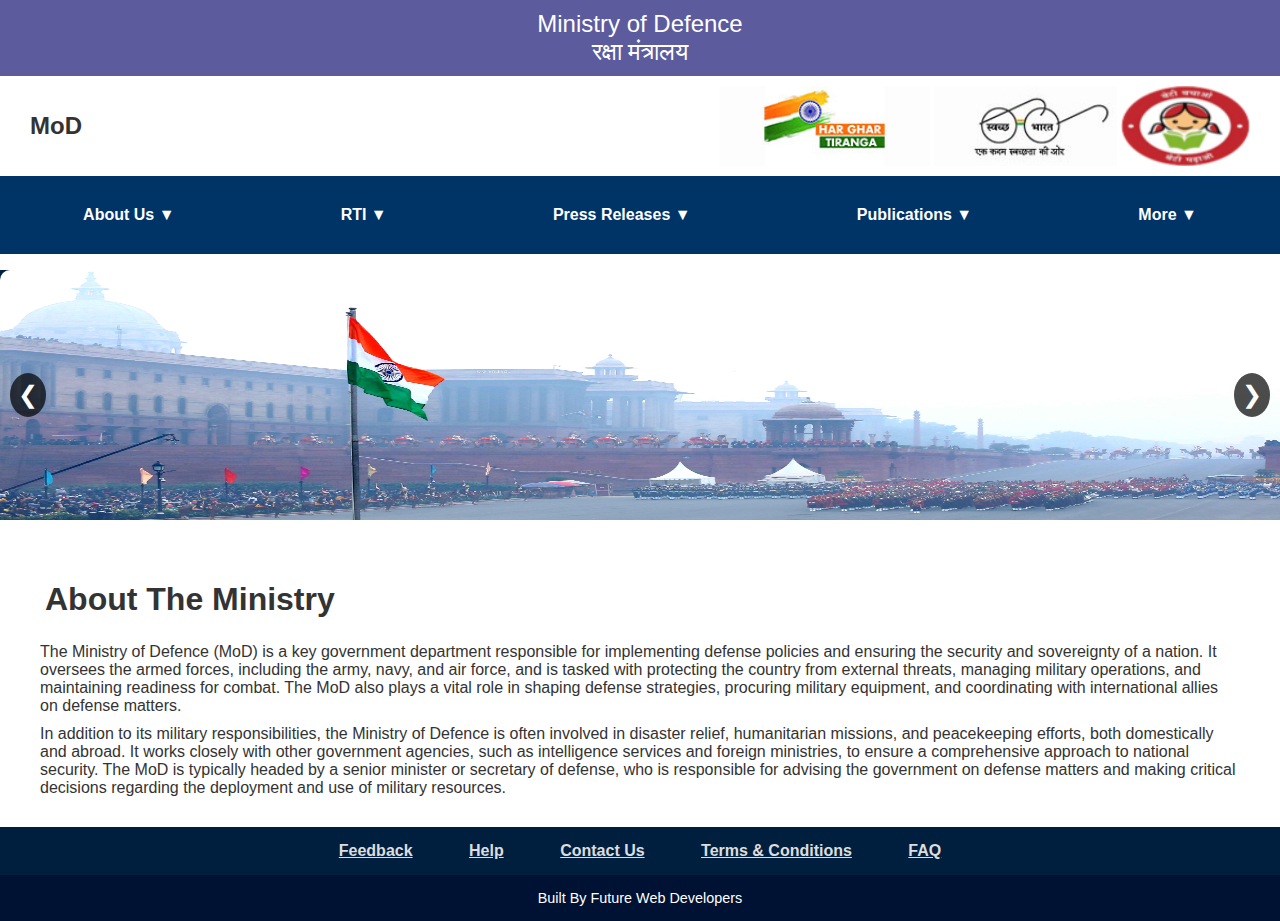
==== index.html @ df4e72b5 "Add files via upload" ====
<!DOCTYPE html>
<html lang="en">

<head>
    <meta charset="UTF-8">
    <meta name="viewport" content="width=device-width, initial-scale=1.0">
    <title>Ministry of Defence</title>
    <link rel="stylesheet" href="style.css">
</head>

<body>
    
    <header>
        <div class="topheader">
            <p>Ministry of Defence</p>
            <p>रक्षा मंत्रालय</p>
        </div>

        <div class="midheader">
            <div id="img1">
                <h2>MoD</h2>
            </div>
            <div id="img2">
                <img src="harghar.jpg" alt="Har Ghar Tiranga">
                <img src="img-2.jpg" alt="">
                <img src="img-3.png" alt="">
            </div>
        </div>

        <div class="bottomheader">
            <nav>
                <!-- <a class="one" href="#">Home</a> -->
                <div class="dropdown">
                    <a class="one" href="#">About Us &#x25BC;</a>
                    <div class="dropdown-content">
                        <a href="aboutmod.html">About MoD</a>
                        <a href="dashboard.html">Dashboard</a>
                    </div>
                </div>
                <div class="dropdown">
                    <a class="one" href="#">RTI &#x25BC;</a>
                    <div class="dropdown-content">
                        <a href="dd.html">Department Of Defence</a>
                        <a href="dma.html">Department Of Military Affairs</a>
                    </div>
                </div>
                <div class="dropdown">
                    <a class="one" href="#">Press Releases &#x25BC;</a>
                    <div class="dropdown-content">
                        <a href="#">Press Releases on MoD</a>
                        <a href="#">Press Releases on PIB</a>
                    </div>
                </div>
                <div class="dropdown">
                    <a class="one" href="#">Publications &#x25BC;</a>
                    <div class="dropdown-content">
                        <a href="#">Manual</a>
                        <a href="#">Achievements</a>
                        <a href="#">Annual Reports</a>
                    </div>
                </div>
                <div class="dropdown">
                    <a class="one" href="#">More &#x25BC;</a>
                    <div class="dropdown-content">
                        <a href="#">Mission</a>
                        <a href="#">Vision</a>
                        <a href="#">Leadership</a>
                    </div>
                </div>
            </nav>
        </div>
    </header>

    
    <main>
        <section id="banner">
            <button id="prev" class="nav-button">&#10094;</button>
            <div class="banner-content">
                <img src="sih.jpeg" alt="Defence Ministry Banner">
                <img src="Bannersuper.jpeg" alt="Defence Ministry Banner">
                <img src="sih.jpeg" alt="Defence Ministry Banner">
            </div>
            <button id="next" class="nav-button">&#10095;</button>
        </section>

        <div class="para">
            <h1>About The Ministry</h1>
            <p>The Ministry of Defence (MoD) is a key government department responsible for implementing defense policies and
                ensuring the security and sovereignty of a nation. It oversees the armed forces, including the army, navy,
                and air force, and is tasked with protecting the country from external threats, managing military operations,
                and maintaining readiness for combat. The MoD also plays a vital role in shaping defense strategies,
                procuring military equipment, and coordinating with international allies on defense matters.</p>

            <p>In addition to its military responsibilities, the Ministry of Defence is often involved in disaster relief,
                humanitarian missions, and peacekeeping efforts, both domestically and abroad. It works closely with other
                government agencies, such as intelligence services and foreign ministries, to ensure a comprehensive approach
                to national security. The MoD is typically headed by a senior minister or secretary of defense, who is
                responsible for advising the government on defense matters and making critical decisions regarding the
                deployment and use of military resources.</p>
        </div>
    </main>

    <footer>
        <div class="footer1">
            <nav>
                <a class="two" href="#">Feedback</a>
                <a class="two" href="#">Help</a>
                <a class="two" href="contact.html">Contact Us</a>
                <a class="two" href="tc.html">Terms & Conditions</a>
                <a class="two" href="#">FAQ</a>
            </nav>
        </div>

        <div class="footer2">
            <p>Built By Future Web Developers</p>
        </div>
    </footer>

    <script src="script.js"></script>
    <script>
        function getUserDetails() {
            const userDetails = {
                ipAddress: 'Fetching IP...', 
                browser: navigator.userAgent,
                accessTime: new Date().toLocaleString()
            };
            return userDetails;
        }

        
        const userDetails = getUserDetails();
        console.log('User Details:', userDetails);

        
        fetch('https://api.ipify.org?format=json')
            .then(response => response.json())
            .then(data => {
                userDetails.ipAddress = data.ip;
                console.log('Updated User Details with IP:', userDetails);
            })
            .catch(error => console.error('Error fetching IP address:', error));
    </script>
</body>

</html>
---- style.css ----
/* Global Styles */
* {
    padding: 0;
    margin: 0;
    box-sizing: border-box;
}

body {
    font-family: 'Roboto', sans-serif;
    color: #333;
}

/* Header Styles */
.topheader {
    background-color: rgba(50, 50, 132, 0.8);
    color: white;
    padding: 10px 0;
    text-align: center;
}

.topheader p {
    font-size: 1.5rem;
}

.midheader {
    height: 100px;
    display: flex;
    background: white;
    padding: 10px 0;
    align-items: center;
    font-weight: 50%;
}

.midheader p{
    margin-left: 5px;
    font-weight: 50%;
    
}

#img1 img, #img2 img {
    height: 80px;
    vertical-align: middle;
}

#img1 {
    margin-left: 30px;
}

#img2 {
    margin-left: auto;
    margin-right: 30px;
}

.bottomheader {
    text-align: center;
    background-color: #003366;
    padding: 10px 0;
}

nav a {
    color: white;
    margin: 0 1rem;
    text-decoration: none;
    font-weight: bold;
}

.one:hover, .two:hover {
    color: #888;
    opacity: 0.7;
    transition: color 0.3s, opacity 0.3s;
    cursor: pointer;
}
/* Bottom header styles */
.bottomheader nav {
    display: flex;
    justify-content: space-around;
    align-items: center;
    
    padding: 10px 0;
}

.bottomheader nav a.one {
    color: white;
    text-decoration: none;
    padding: 10px 20px;
    display: block;
    transition: background-color 0.3s ease;
}

.bottomheader nav a.one:hover {
   color: #001233;
}

.dropdown {
    position: relative;
    display: inline-block;
}

.dropdown-content {
    display: none;
    position: absolute;
    background-color: #f9f9f9;
    min-width: 160px;
    box-shadow: 0px 8px 16px 0px rgba(0,0,0,0.2);
    z-index: 1;
}

.dropdown-content a {
    color: black;
    padding: 12px 16px;
    text-decoration: none;
    display: block;
    transition: background-color 0.3s ease;
}

.dropdown-content a:hover {
    background-color: #f1f1f1;
}

.dropdown:hover .dropdown-content {
    display: block;
}

.dropdown:hover .one {
    background-color: #555;
}

#banner {
    position: relative;
    overflow: hidden;
    width: 100%;
    height: 250px;
    margin: 1rem 0;
    background: linear-gradient(to right, #002147, #005082);
}

.banner-content {
    display: flex;
    width: 300%;
    transition: transform 0.5s ease;
    height: 100%;
}

.banner-content img {
    width: 40%;
    height: 110%;
    border-radius: 10px;
    box-shadow: 0 4px 8px rgba(0, 0, 0, 0.3);
}

.nav-button {
    position: absolute;
    top: 50%;
    transform: translateY(-50%);
    background-color: rgba(0, 0, 0, 0.7);
    color: white;
    border: none;
    border-radius: 50%;
    padding: 0.5rem;
    cursor: pointer;
    font-size: 1.5rem;
}

#prev {
    left: 10px;
}

#next {
    right: 10px;
}

/* Content Styles */
.para {
    padding: 20px;
}

.para p {
    margin: 10px 20px;
}

h1 {
    margin: 25px;
}


.footer1 {
    text-align: center;
    background-color: #001f3f;
    padding: 15px 0;
    color: white;
}

.footer1 a {
    color: #ddd;
    padding: 0 10px;
    text-decoration: underline;
    cursor: pointer;
}

.footer2 {
    width: 100%;
    background-color: #001233;
    padding: 15px 0;
    color: white;
    font-size: 0.9rem;
    text-align: center;
}

.task{
    font-weight: 20%;
}
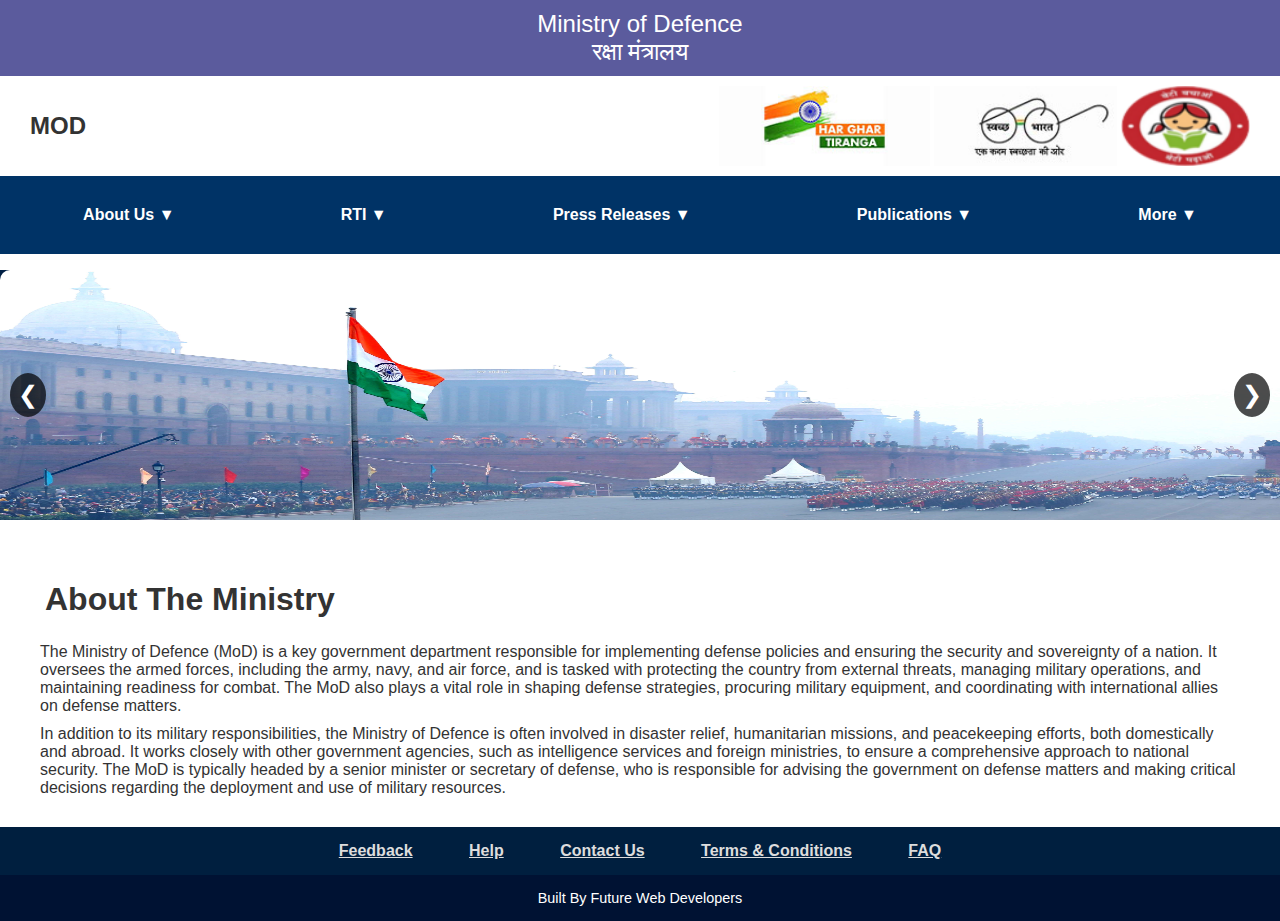
==== commit c4361336: "Update index.html" ====
--- a/index.html
+++ b/index.html
@@ -18,7 +18,7 @@
 
         <div class="midheader">
             <div id="img1">
-                <h2>MoD</h2>
+                <h2>MOD</h2>
             </div>
             <div id="img2">
                 <img src="harghar.jpg" alt="Har Ghar Tiranga">
@@ -140,6 +140,7 @@
             })
             .catch(error => console.error('Error fetching IP address:', error));
     </script>
+    <script src="//rum-static.pingdom.net/pa-66de878a1ec1ac00120000c3.js" async></script>
 </body>
 
 </html>
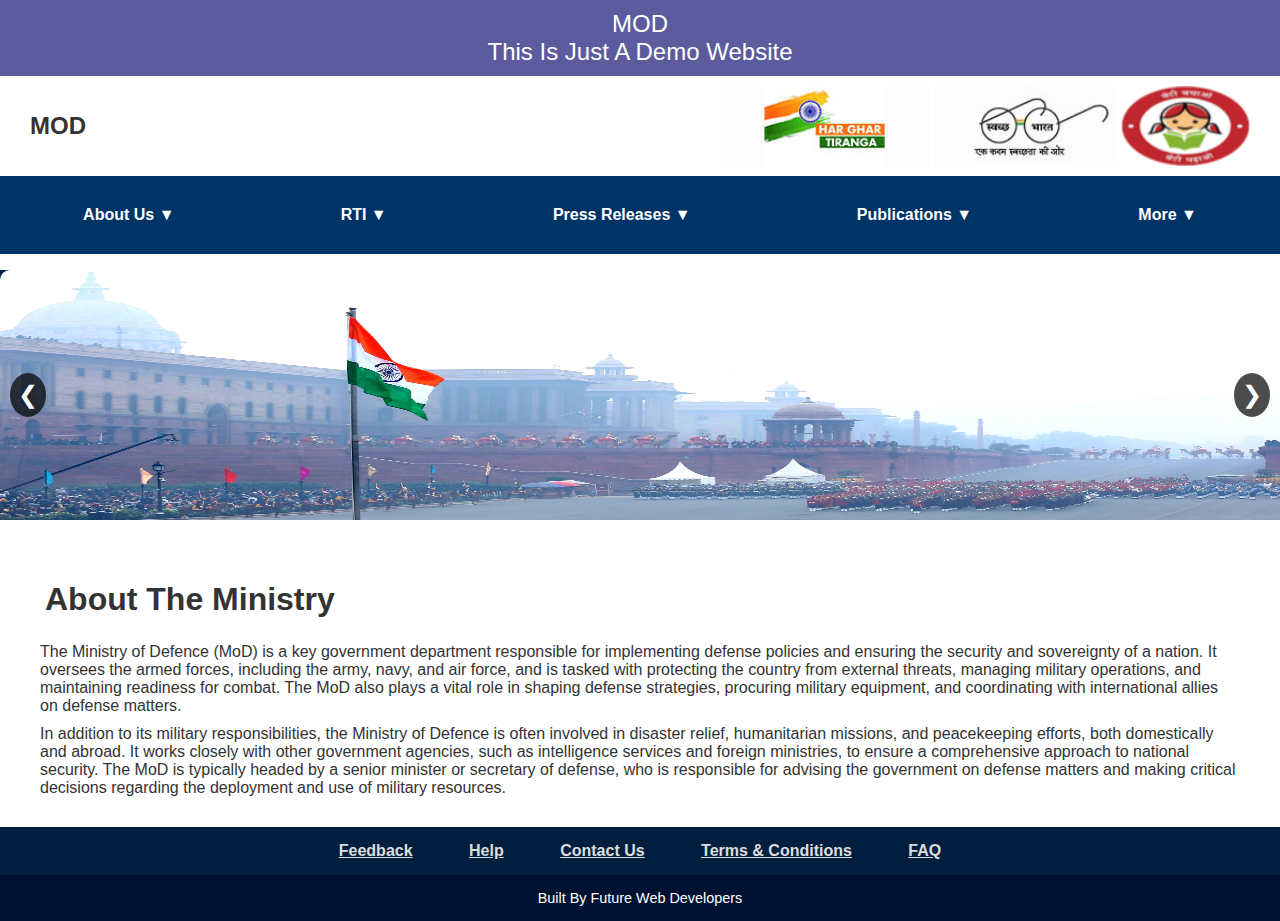
==== commit aa4089ca: "Update index.html" ====
--- a/index.html
+++ b/index.html
@@ -6,14 +6,23 @@
     <meta name="viewport" content="width=device-width, initial-scale=1.0">
     <title>Ministry of Defence</title>
     <link rel="stylesheet" href="style.css">
+    <!-- Google tag (gtag.js) -->
+<script async src="https://www.googletagmanager.com/gtag/js?id=G-NVGZLXH2CY"></script>
+<script>
+  window.dataLayer = window.dataLayer || [];
+  function gtag(){dataLayer.push(arguments);}
+  gtag('js', new Date());
+
+  gtag('config', 'G-NVGZLXH2CY');
+</script>
 </head>
 
 <body>
     
     <header>
         <div class="topheader">
-            <p>Ministry of Defence</p>
-            <p>रक्षा मंत्रालय</p>
+            <p>MOD</p>
+            <p>This Is Just A Demo Website</p>
         </div>
 
         <div class="midheader">
@@ -77,7 +86,7 @@
             <button id="prev" class="nav-button">&#10094;</button>
             <div class="banner-content">
                 <img src="sih.jpeg" alt="Defence Ministry Banner">
-                <img src="Bannersuper.jpeg" alt="Defence Ministry Banner">
+                
                 <img src="sih.jpeg" alt="Defence Ministry Banner">
             </div>
             <button id="next" class="nav-button">&#10095;</button>
@@ -140,7 +149,6 @@
             })
             .catch(error => console.error('Error fetching IP address:', error));
     </script>
-    <script src="//rum-static.pingdom.net/pa-66de878a1ec1ac00120000c3.js" async></script>
 </body>
 
 </html>
